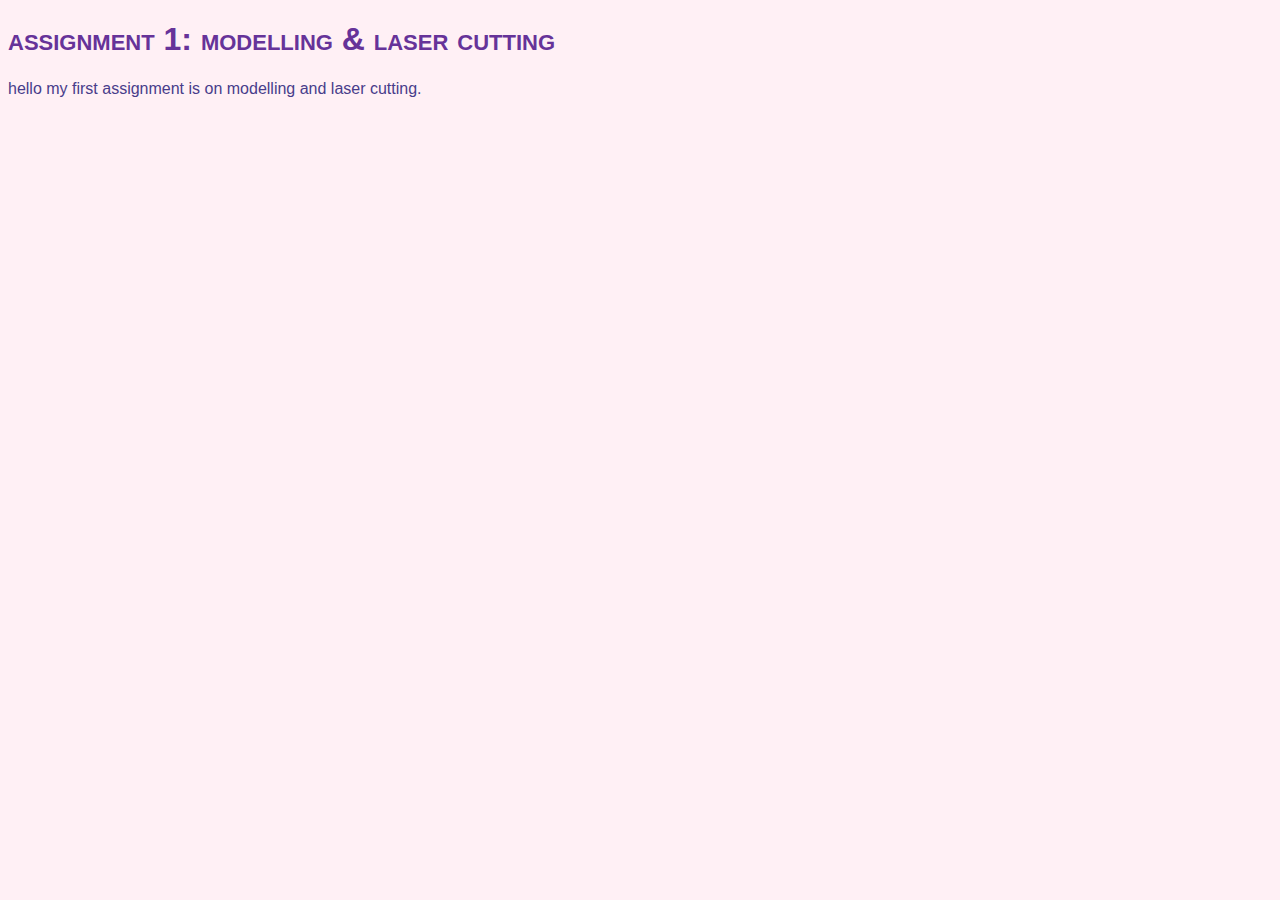
==== assignment1.html @ 0dcab5ac "Create assignment1.html" ====
<!DOCTYPE html>
<html>
<head>
	<meta charset="utf-8"> 
	<meta name="viewport" content="width=device-width, maximum-scale=1.0" />
  <link rel="stylesheet" href="styles.css">
	<title>assignment 1: modelling & laser cutting</title> 
	</head>
<body>
<h1>assignment 1: modelling & laser cutting</h1>
<p>hello my first assignment is on modelling and laser cutting.</p>
</div>
</body>
</html>
---- styles.css ----
body {
  background-color: lavenderblush;
}
h1 {
  color: RebeccaPurple;
  font-family:  Noto Sans, sans-serif;
  font-variant: small-caps;
  font-weight:  600;
}
p {
  color: darkslateblue;
  font-family:  Arial;
}
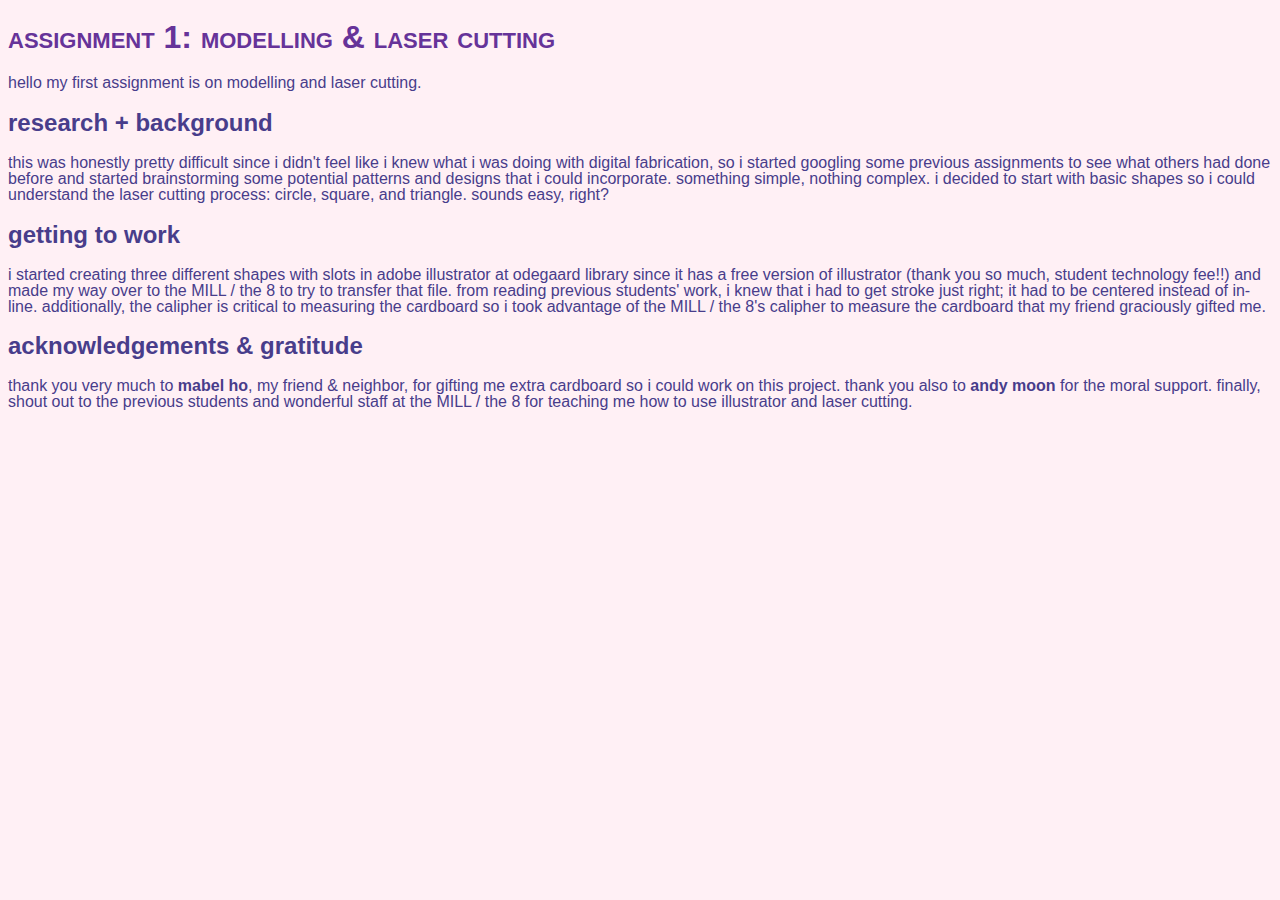
==== commit 0be14fda: "Update assignment1.html" ====
--- a/assignment1.html
+++ b/assignment1.html
@@ -9,6 +9,18 @@
 <body>
 <h1>assignment 1: modelling & laser cutting</h1>
 <p>hello my first assignment is on modelling and laser cutting.</p>
+<h2>research + background</h2>
+<p>
+  this was honestly pretty difficult since i didn't feel like i knew what i was doing with digital fabrication, so i started googling some previous assignments to see what others had done before and started brainstorming some potential patterns and designs that i could incorporate. something simple, nothing complex. i decided to start with basic shapes so i could understand the laser cutting process: circle, square, and triangle. sounds easy, right?
+</p>
+<h2>getting to work</h2>
+<p>
+  i started creating three different shapes with slots in adobe illustrator at odegaard library since it has a free version of illustrator (thank you so much, student technology fee!!) and made my way over to the MILL / the 8 to try to transfer that file. from reading previous students' work, i knew that i had to get stroke just right; it had to be centered instead of in-line. additionally, the calipher is critical to measuring the cardboard so i took advantage of the MILL / the 8's calipher to measure the cardboard that my friend graciously gifted me.
+</p>
+<h2>acknowledgements & gratitude</h2>
+<p>
+  thank you very much to <b>mabel ho</b>, my friend & neighbor, for gifting me extra cardboard so i could work on this project. thank you also to <b>andy moon</b> for the moral support. finally, shout out to the previous students and wonderful staff at the MILL / the 8 for teaching me how to use illustrator and laser cutting.
+</p>
 </div>
 </body>
 </html>--- a/styles.css
+++ b/styles.css
@@ -7,7 +7,8 @@
   font-variant: small-caps;
   font-weight:  600;
 }
-p {
+body {
   color: darkslateblue;
   font-family:  Arial;
+  line-height:  1;
 }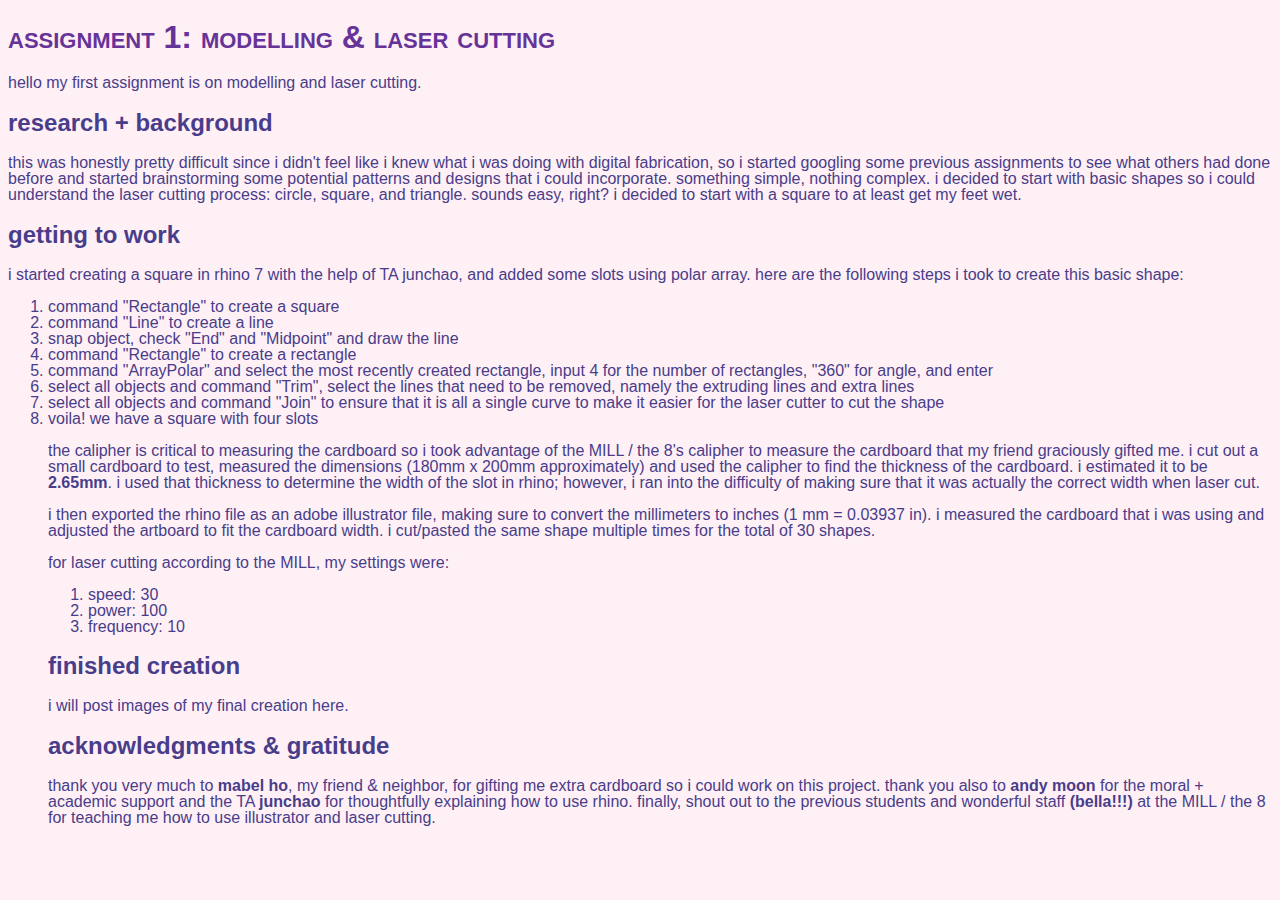
==== commit c75aa550: "updated process" ====
--- a/assignment1.html
+++ b/assignment1.html
@@ -11,15 +11,37 @@
 <p>hello my first assignment is on modelling and laser cutting.</p>
 <h2>research + background</h2>
 <p>
-  this was honestly pretty difficult since i didn't feel like i knew what i was doing with digital fabrication, so i started googling some previous assignments to see what others had done before and started brainstorming some potential patterns and designs that i could incorporate. something simple, nothing complex. i decided to start with basic shapes so i could understand the laser cutting process: circle, square, and triangle. sounds easy, right?
+  this was honestly pretty difficult since i didn't feel like i knew what i was doing with digital fabrication, so i started googling some previous assignments to see what others had done before and started brainstorming some potential patterns and designs that i could incorporate. something simple, nothing complex. i decided to start with basic shapes so i could understand the laser cutting process: circle, square, and triangle. sounds easy, right? i decided to start with a square to at least get my feet wet.
 </p>
 <h2>getting to work</h2>
 <p>
-  i started creating three different shapes with slots in adobe illustrator at odegaard library since it has a free version of illustrator (thank you so much, student technology fee!!) and made my way over to the MILL / the 8 to try to transfer that file. from reading previous students' work, i knew that i had to get stroke just right; it had to be centered instead of in-line. additionally, the calipher is critical to measuring the cardboard so i took advantage of the MILL / the 8's calipher to measure the cardboard that my friend graciously gifted me.
+  i started creating a square in rhino 7 with the help of TA junchao, and added some slots using polar array. here are the following steps i took to create this basic shape:</p>
+  <ol>
+    <li>command "Rectangle" to create a square</li>
+    <li>command "Line" to create a line</li>
+    <li>snap object, check "End" and "Midpoint" and draw the line</li>
+    <li>command "Rectangle" to create a rectangle</li>
+    <li>command "ArrayPolar" and select the most recently created rectangle, input 4 for the number of rectangles, "360" for angle, and enter</li>
+    <li>select all objects and command "Trim", select the lines that need to be removed, namely the extruding lines and extra lines</li>
+    <li>select all objects and command "Join" to ensure that it is all a single curve to make it easier for the laser cutter to cut the shape</li>
+    <li>voila! we have a square with four slots</li>
 </p>
-<h2>acknowledgements & gratitude</h2>
+  <p>the calipher is critical to measuring the cardboard so i took advantage of the MILL / the 8's calipher to measure the cardboard that my friend graciously gifted me. i cut out a small cardboard to test, measured the dimensions (180mm x 200mm approximately) and used the calipher to find the thickness of the cardboard. i estimated it to be <b>2.65mm</b>. i used that thickness to determine the width of the slot in rhino; however, i ran into the difficulty of making sure that it was actually the correct width when laser cut.</p>
+  <p>i then exported the rhino file as an adobe illustrator file, making sure to convert the millimeters to inches (1 mm = 0.03937 in). i measured the cardboard that i was using and adjusted the artboard to fit the cardboard width. i cut/pasted the same shape multiple times for the total of 30 shapes.
+</p>
+<p>for laser cutting according to the MILL, my settings were:
+<ol>
+  <li>speed: 30</li>
+  <li>power: 100</li>
+  <li>frequency: 10</li>
+</ol>
+</p>
+<h2>finished creation</h2>
+<p>i will post images of my final creation here.
+</p>
+<h2>acknowledgments & gratitude</h2>
 <p>
-  thank you very much to <b>mabel ho</b>, my friend & neighbor, for gifting me extra cardboard so i could work on this project. thank you also to <b>andy moon</b> for the moral support. finally, shout out to the previous students and wonderful staff at the MILL / the 8 for teaching me how to use illustrator and laser cutting.
+  thank you very much to <b>mabel ho</b>, my friend & neighbor, for gifting me extra cardboard so i could work on this project. thank you also to <b>andy moon</b> for the moral + academic support and the TA <b>junchao</b> for thoughtfully explaining how to use rhino. finally, shout out to the previous students and wonderful staff <b>(bella!!!)</b> at the MILL / the 8 for teaching me how to use illustrator and laser cutting.
 </p>
 </div>
 </body>
--- a/styles.css
+++ b/styles.css
@@ -10,5 +10,9 @@
 body {
   color: darkslateblue;
   font-family:  Arial;
+  font-size:  16px;
   line-height:  1;
+}
+b {
+  font-family:  Noto Sans, sans-serif;
 }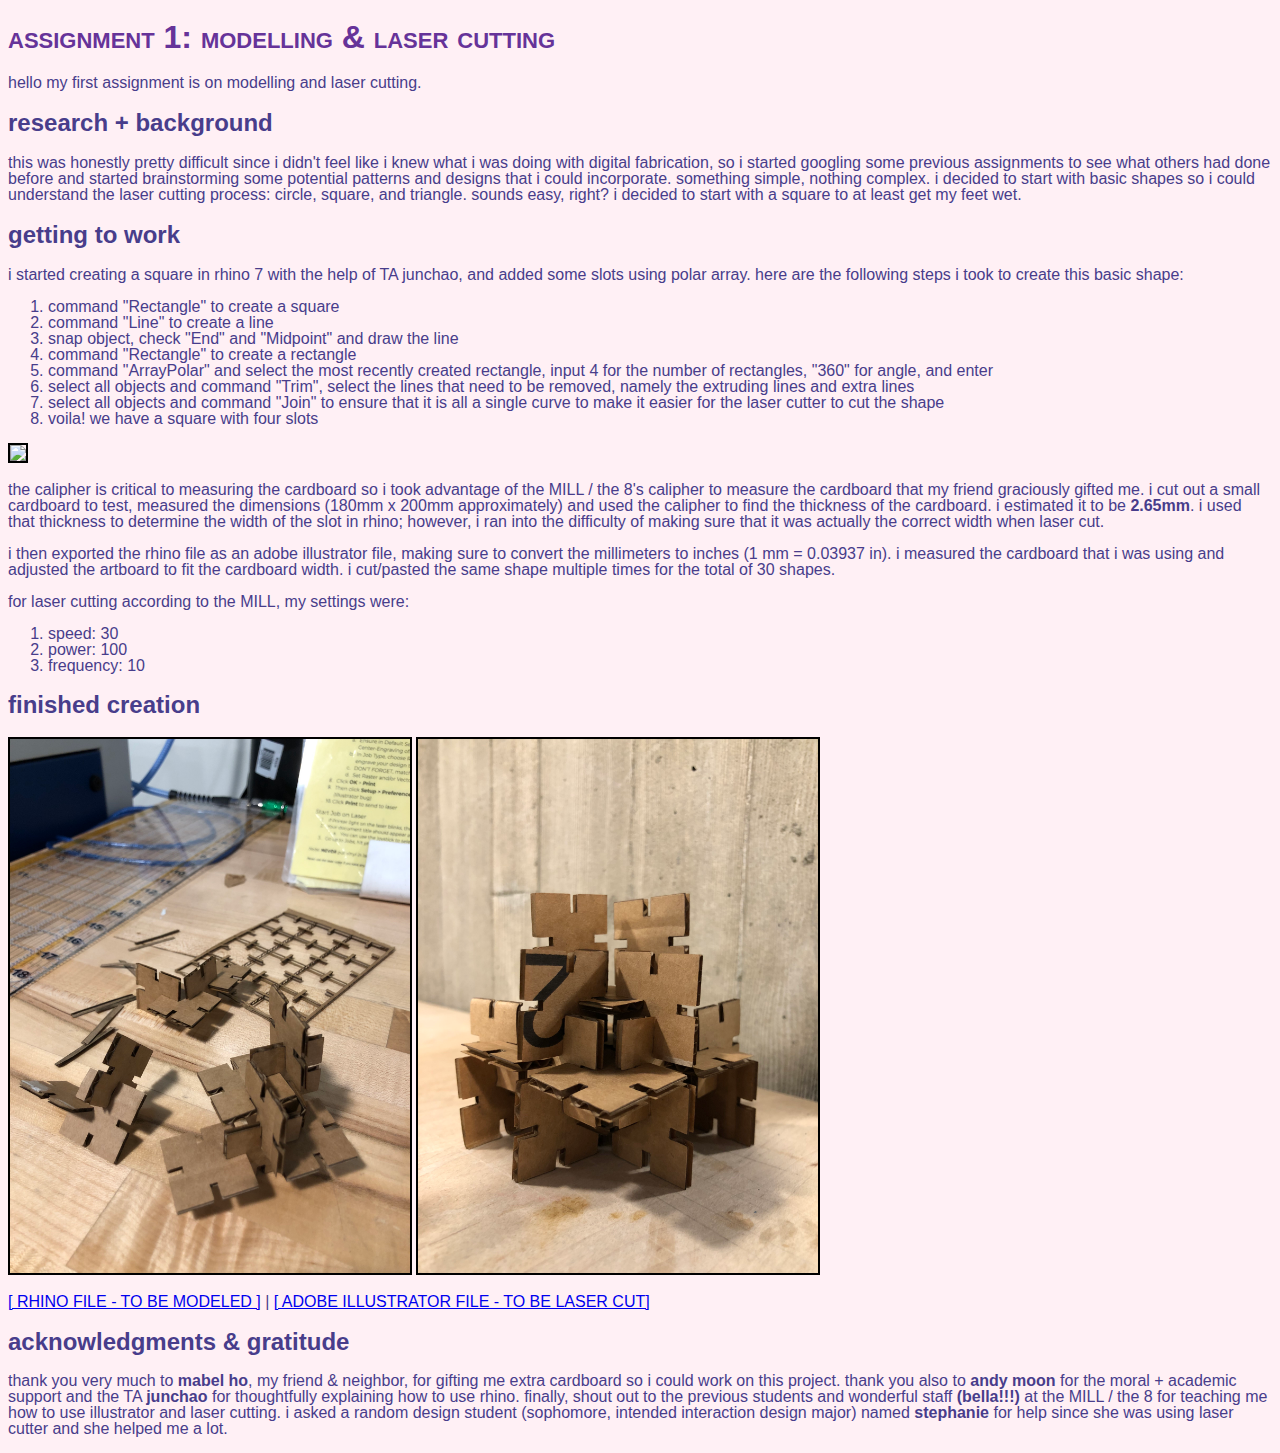
==== commit 1daa5d7d: "adding files" ====
--- a/assignment1.html
+++ b/assignment1.html
@@ -25,6 +25,8 @@
     <li>select all objects and command "Trim", select the lines that need to be removed, namely the extruding lines and extra lines</li>
     <li>select all objects and command "Join" to ensure that it is all a single curve to make it easier for the laser cutter to cut the shape</li>
     <li>voila! we have a square with four slots</li>
+  </ol>
+  <img src="a1-rhino.jpg"></img>
 </p>
   <p>the calipher is critical to measuring the cardboard so i took advantage of the MILL / the 8's calipher to measure the cardboard that my friend graciously gifted me. i cut out a small cardboard to test, measured the dimensions (180mm x 200mm approximately) and used the calipher to find the thickness of the cardboard. i estimated it to be <b>2.65mm</b>. i used that thickness to determine the width of the slot in rhino; however, i ran into the difficulty of making sure that it was actually the correct width when laser cut.</p>
   <p>i then exported the rhino file as an adobe illustrator file, making sure to convert the millimeters to inches (1 mm = 0.03937 in). i measured the cardboard that i was using and adjusted the artboard to fit the cardboard width. i cut/pasted the same shape multiple times for the total of 30 shapes.
@@ -37,11 +39,11 @@
 </ol>
 </p>
 <h2>finished creation</h2>
-<p>i will post images of my final creation here.
-</p>
+<p><img src="a1-laser1.jpg"></img> <img src="a1-laser2.jpg"></img></p>
+<p><a href="a1.3dm">[ RHINO FILE - TO BE MODELED ]</a> | <a href="a1 laser.ai">[ ADOBE ILLUSTRATOR FILE - TO BE LASER CUT]</a>
 <h2>acknowledgments & gratitude</h2>
 <p>
-  thank you very much to <b>mabel ho</b>, my friend & neighbor, for gifting me extra cardboard so i could work on this project. thank you also to <b>andy moon</b> for the moral + academic support and the TA <b>junchao</b> for thoughtfully explaining how to use rhino. finally, shout out to the previous students and wonderful staff <b>(bella!!!)</b> at the MILL / the 8 for teaching me how to use illustrator and laser cutting.
+  thank you very much to <b>mabel ho</b>, my friend & neighbor, for gifting me extra cardboard so i could work on this project. thank you also to <b>andy moon</b> for the moral + academic support and the TA <b>junchao</b> for thoughtfully explaining how to use rhino. finally, shout out to the previous students and wonderful staff <b>(bella!!!)</b> at the MILL / the 8 for teaching me how to use illustrator and laser cutting. i asked a random design student (sophomore, intended interaction design major) named <b>stephanie</b> for help since she was using laser cutter and she helped me a lot.
 </p>
 </div>
 </body>
--- a/styles.css
+++ b/styles.css
@@ -15,4 +15,9 @@
 }
 b {
   font-family:  Noto Sans, sans-serif;
+}
+img {
+  width:  400px;
+  height:  auto;
+  border: solid 2px black;
 }